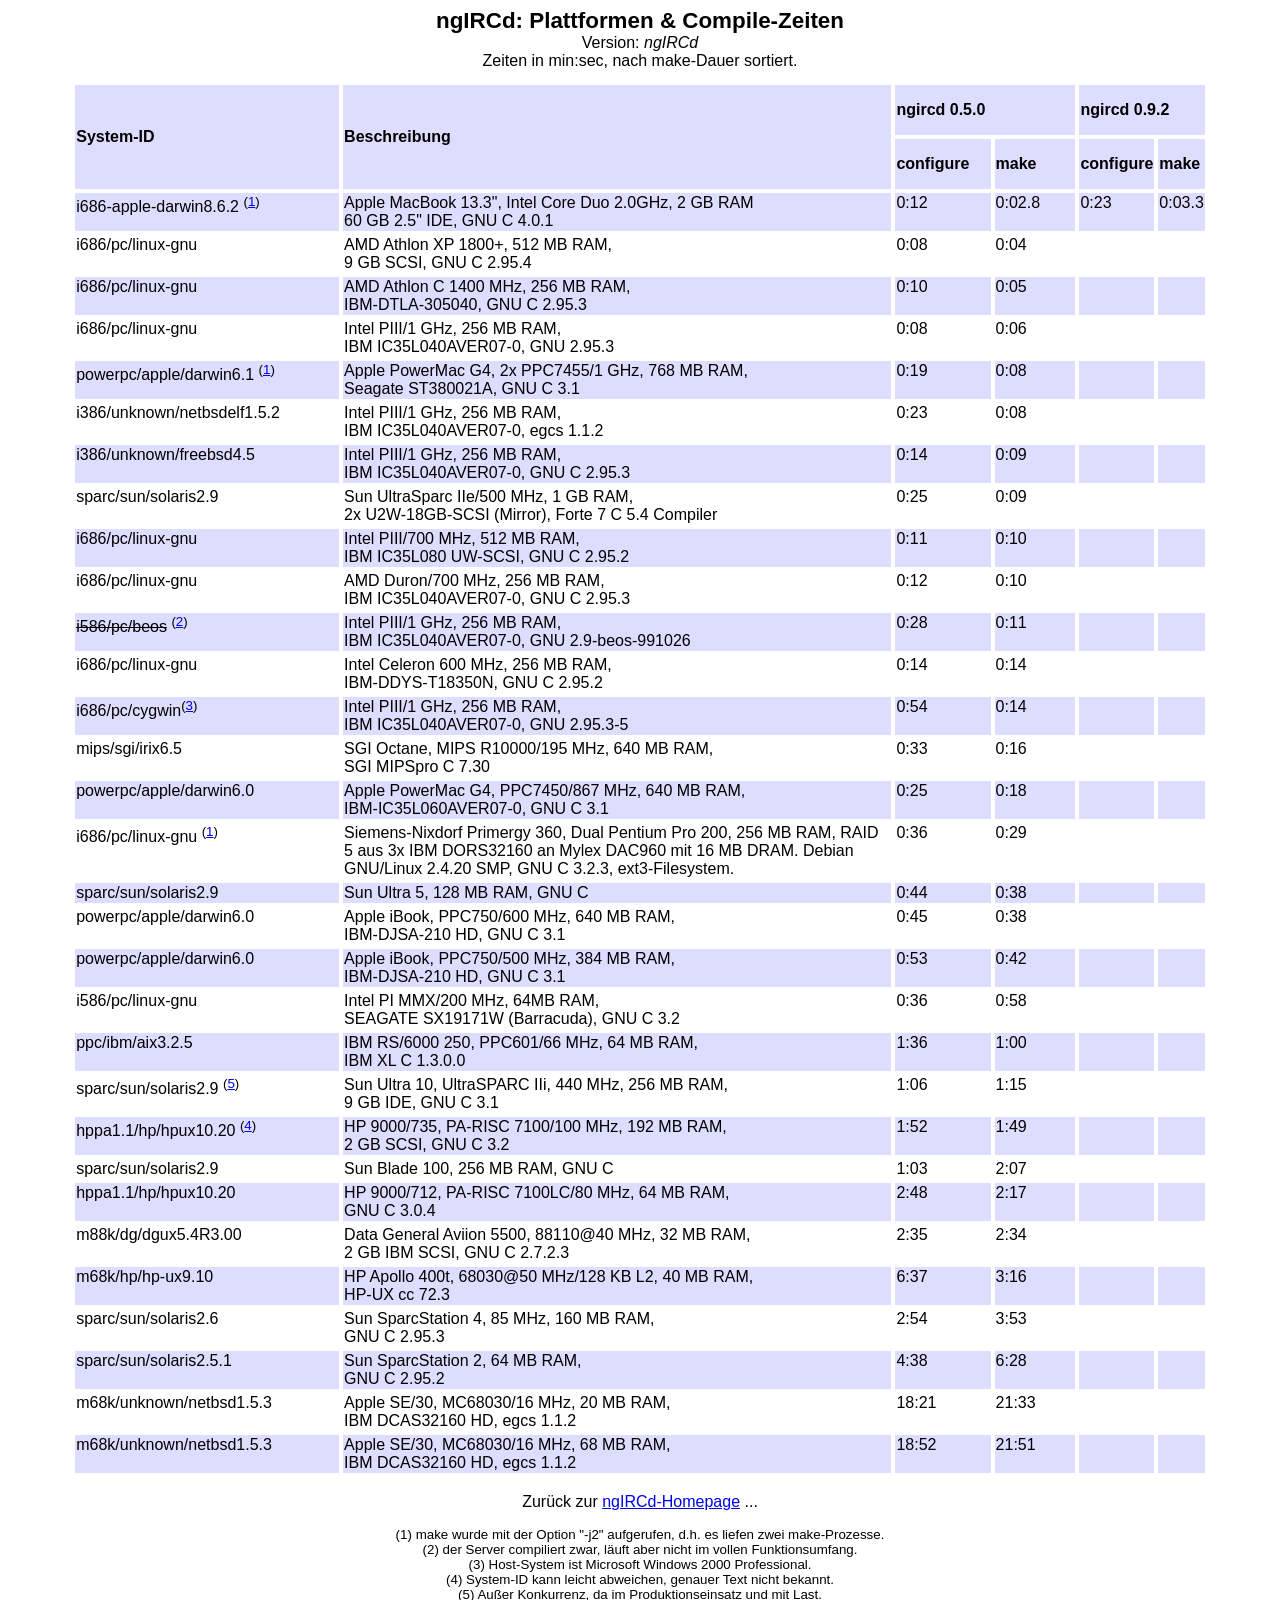
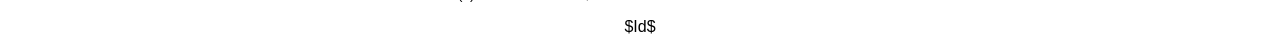
==== platforms.html @ 0ad65092 "Added footnotes, cleaned up footnotes" ====
<!DOCTYPE HTML PUBLIC "-//W3C//DTD HTML 4.01 Transitional//EN" 
"http://www.w3.org/TR/html4/loose.dtd">

<html lang="de">
<head>

	<title>ngIRCd: Platformen &amp; Compile-Zeiten</title>

	<meta http-equiv="content-type" content="text/html; charset=ISO-8859-1">
	<meta http-equiv="content-language" content="de">
	<meta name="author" content="Alexander Barton">
	<meta name="author-email" content="alex@arthur.ath.cx">
	<meta name="MSSmartTagsPreventParsing" content="TRUE">
	<link rel="author" href="mailto:alex@arthur.ath.cx" title="E-Mail an Alex">
	<meta name="description" content="Vom ngIRCd unterst&uuml;tzte Plattformen, configure- und make-Zeiten">
	<meta http-equiv="Content-Script-Type" content="text/javascript">
	<style type="text/css">
	  body {
		font-family: "Lucida Grande", Verdana, Arial, Helvetica, sans-serif;
	  }
  
	  caption {
		caption-side: top;
		margin-bottom: 0.7em;
	  }
  
	  caption span {
	  	font-size: 140%;
		font-weight: bold;
	  }
  
	  td {
		  vertical-align: top;
	  }

	  th {
		  text-align: left;
		  line-height: 3em;
	  }
  
  
	  .light td,th {
		  background-color: rgb(221, 221, 255);
	  }
  
	  .dark td {
		  background-color: rgb(180, 180, 255);
	  }

	  .white td {
	  	  background-color: white;
	  }
  
	  </style>
</head>

<body>

<table summary="System, Beschreibung, configure- und make-Zeiten" width="90%" cellspacing="4" align="center">
<colgroup>
<col width="25%">
<col width="58%">
<col width="9%">
<col width="8%">
</colgroup>
	<caption><span>ngIRCd: Plattformen &amp; Compile-Zeiten</span><br>
	Version: <em>ngIRCd</em><br>Zeiten in min:sec, nach make-Dauer sortiert.
	</caption>
	<thead>
	
	<tr class="light">
	    <th rowspan="2">System-ID</th>
		<th rowspan="2">Beschreibung</th>
		<th colspan="2">ngircd 0.5.0</th>
		<th colspan="2">ngircd 0.9.2</th>
	</tr>
	<tr class="light">
		<th>configure</th>
		<th>make</th>
		<th>configure</th>
		<th>make</th>
	</tr>
	</thead>

	<tbody>
	<tr class="light" onMouseOver="this.className='dark'" onMouseOut="this.className='light'">
		<td>i686-apple-darwin8.6.2 <sup>(<a href="#make-j2">1</a>)</sup></td>
		<td>Apple MacBook 13.3&quot;, Intel Core Duo 2.0GHz, 2 GB RAM<br>
		60 GB 2.5&quot; IDE, GNU C 4.0.1
		</td>
		<td>0:12</td>
		<td>0:02.8</td>
		<td>0:23</td>
		<td>0:03.3</td>
	</tr>	

	<tr onMouseOver="this.className='dark'" onMouseOut="this.className='white'">
		<td>i686/pc/linux-gnu</td>
		<td>AMD Athlon XP 1800+, 512 MB RAM,<br>
		9 GB SCSI, GNU C 2.95.4
		</td>
		<td>0:08</td>
		<td>0:04</td>
		<td></td>
		<td></td>
	</tr>
	
	<tr class="light" onMouseOver="this.className='dark'" onMouseOut="this.className='light'">
		<td>i686/pc/linux-gnu</td>
		<td>AMD Athlon C 1400 MHz, 256  MB RAM,<br>
		IBM-DTLA-305040, GNU C 2.95.3</td>
		<td>0:10</td>
		<td>0:05</td>
		<td></td>
		<td></td>
	</tr>
	
	<tr onMouseOver="this.className='dark'" onMouseOut="this.className='white'">
		<td> i686/pc/linux-gnu<br>
		</td>
		<td> Intel PIII/1 GHz, 256 MB RAM,<br>
		IBM IC35L040AVER07-0, GNU 2.95.3<br>
		</td>
		<td>0:08</td>
		<td>0:06</td>
		<td></td>
		<td></td>
	</tr>
	
	<tr class="light" onMouseOver="this.className='dark'" onMouseOut="this.className='light'">
		<td>powerpc/apple/darwin6.1 <sup>(<a href="#make-j2">1</a>)</sup></td>
		<td>Apple PowerMac G4, 2x PPC7455/1 GHz, 768 MB RAM,<br>
		Seagate ST380021A, GNU C 3.1<br>
		</td>
		<td>0:19</td>
		<td>0:08</td>
		<td></td>
		<td></td>
	</tr>
	
	<tr onMouseOver="this.className='dark'" onMouseOut="this.className='white'">
		<td>i386/unknown/netbsdelf1.5.2<br>
		</td>
		<td>Intel PIII/1 GHz, 256 MB RAM,<br>
		IBM IC35L040AVER07-0, egcs 1.1.2</td>
		<td>0:23</td>
		<td>0:08</td>
		<td></td>
		<td></td>
	</tr>
	
	<tr class="light" onMouseOver="this.className='dark'" onMouseOut="this.className='light'">
		<td> i386/unknown/freebsd4.5<br>
		</td>
		<td> Intel PIII/1 GHz, 256 MB RAM,<br>
		IBM IC35L040AVER07-0, GNU C 2.95.3</td>
		<td> 0:14</td>
		<td> 0:09</td>
		<td></td>
		<td></td>
	</tr>
	
	<tr onMouseOver="this.className='dark'" onMouseOut="this.className='white'">
		<td>sparc/sun/solaris2.9<br>
		</td>
		<td>Sun UltraSparc IIe/500 MHz, 1 GB RAM,<br>
		2x U2W-18GB-SCSI (Mirror), Forte 7 C 5.4 Compiler<br>
		</td>
		<td>0:25</td>
		<td>0:09</td>
		<td></td>
		<td></td>
	</tr>
	
	<tr class="light" onMouseOver="this.className='dark'" onMouseOut="this.className='light'">
		<td>i686/pc/linux-gnu
		</td>
		<td>Intel PIII/700 MHz, 512 MB RAM,<br>
		IBM IC35L080 UW-SCSI, GNU C 2.95.2
		</td>
		<td>0:11</td>
		<td>0:10</td>
		<td></td>
		<td></td>
	</tr>
	
	<tr onMouseOver="this.className='dark'" onMouseOut="this.className='white'">
		<td>i686/pc/linux-gnu<br>
		</td>
		<td>AMD  Duron/700 MHz, 256 MB RAM,<br>
		IBM IC35L040AVER07-0, GNU C 2.95.3
		</td>
		<td>0:12</td>
		<td>0:10</td>
		<td></td>
		<td></td>
	</tr>
	
	<tr class="light" onMouseOver="this.className='dark'" onMouseOut="this.className='light'">
		<td><span style="text-decoration: line-through;">i586/pc/beos</span> <sup>(<a href="#notrun">2</a>)</sup></td>
		<td>Intel PIII/1 GHz, 256 MB RAM,<br>
		IBM IC35L040AVER07-0, GNU 2.9-beos-991026</td>
		<td>0:28</td>
		<td>0:11</td>
		<td></td>
		<td></td>
	</tr>
	
	<tr onMouseOver="this.className='dark'" onMouseOut="this.className='white'">
		<td>i686/pc/linux-gnu<br>
		</td>
		<td>Intel   Celeron 600 MHz, 256  MB RAM,<br>
		IBM-DDYS-T18350N, GNU C 2.95.2
		</td>
		<td>0:14</td>
		<td>0:14</td>
		<td></td>
		<td></td>
	</tr>
	
	<tr class="light" onMouseOver="this.className='dark'" onMouseOut="this.className='light'">
		<td>i686/pc/cygwin<sup>(<a href="#w2khost">3</a>)</sup><br>
		</td>
		<td>Intel PIII/1 GHz, 256 MB RAM,<br>
		IBM IC35L040AVER07-0, GNU 2.95.3-5</td>
		<td>0:54</td>
		<td>0:14</td>
		<td></td>
		<td></td>
	</tr>
	
	<tr onMouseOver="this.className='dark'" onMouseOut="this.className='white'">
		<td>mips/sgi/irix6.5</td>
		<td>SGI Octane, MIPS R10000/195  MHz, 640 MB RAM,<br>
		SGI MIPSpro C 7.30</td>
		<td>0:33</td>
		<td>0:16</td>
		<td></td>
		<td></td>
	</tr>
	
	<tr class="light" onMouseOver="this.className='dark'" onMouseOut="this.className='light'">
		<td>powerpc/apple/darwin6.0</td>
		<td>Apple PowerMac G4, PPC7450/867 MHz,   640  MB RAM,<br>
		IBM-IC35L060AVER07-0, GNU C 3.1
		</td>
		<td>0:25</td>
		<td>0:18</td>
		<td></td>
		<td></td>
	</tr>
	
	<tr onMouseOver="this.className='dark'" onMouseOut="this.className='white'">
		<td>i686/pc/linux-gnu <sup>(<a href="#make-j2">1</a>)</sup><br>
		</td>
		<td>Siemens-Nixdorf Primergy 360, Dual Pentium Pro 200, 256 MB RAM, RAID 5 
		aus 3x IBM DORS32160 an Mylex DAC960 mit 16 MB DRAM. Debian GNU/Linux 
		2.4.20 SMP, GNU C 3.2.3, ext3-Filesystem.</td>
		<td>0:36</td>
		<td>0:29 <!-- nur ein make-Prozess: 0:55 --></td>
		<td></td>
		<td></td>
	</tr>
	
	<tr class="light" onMouseOver="this.className='dark'" onMouseOut="this.className='light'">
		<td>sparc/sun/solaris2.9<br>
		</td>
		<td>Sun Ultra  5, 128 MB RAM, GNU C </td>
		<td>0:44</td>
		<td>0:38</td>
		<td></td>
		<td></td>
	</tr>
	
	<tr onMouseOver="this.className='dark'" onMouseOut="this.className='white'">
		<td > powerpc/apple/darwin6.0 </td>
		<td > Apple iBook, PPC750/600 MHz, 640 MB RAM,<br>
		IBM-DJSA-210 HD, GNU C 3.1</td>
		<td>0:45</td>
		<td>0:38</td>
		<td></td>
		<td></td>
	</tr>
	
	<tr class="light" onMouseOver="this.className='dark'" onMouseOut="this.className='light'">
		<td> powerpc/apple/darwin6.0<br>
		</td>
		<td>Apple iBook, PPC750/500 MHz,&nbsp;384 MB RAM,<br>
		IBM-DJSA-210 HD, GNU C 3.1</td>
		<td>0:53</td>
		<td>0:42</td>
		<td></td>
		<td></td>
	</tr>
	
	<tr onMouseOver="this.className='dark'" onMouseOut="this.className='white'">
		<td>i586/pc/linux-gnu</td>
		<td>Intel PI MMX/200 MHz, 64MB RAM,<br>
		SEAGATE SX19171W (Barracuda), GNU C 3.2
		</td>
		<td>0:36</td>
		<td>0:58</td>
		<td></td>
		<td></td>
	</tr>
	
	<tr class="light" onMouseOver="this.className='dark'" onMouseOut="this.className='light'">
		<td>ppc/ibm/aix3.2.5</td>
		<td>IBM RS/6000 250, PPC601/66 MHz, 64 MB RAM, <br>
		IBM XL C 1.3.0.0 </td>
		<td>1:36</td>
		<td>1:00</td>
		<td></td>
		<td></td>
	</tr>
	
	<tr onMouseOver="this.className='dark'" onMouseOut="this.className='white'">
		<td>sparc/sun/solaris2.9 <sup>(<a href="#loaded">5</a>)</sup>
		</td>
		<td>Sun Ultra 10, UltraSPARC IIi, 440 MHz, 256 MB RAM,<br>
		9 GB IDE, GNU C 3.1 </td>
		<td>1:06</td>
		<td>1:15</td>
		<td></td>
		<td></td>
	</tr>
	
	<tr class="light" onMouseOver="this.className='dark'" onMouseOut="this.className='light'">
		<td>hppa1.1/hp/hpux10.20 <sup>(<a 
		href="http://arthur.ath.cx/%7Ealex/ngircd/platforms.html#guessedid">4</a>)</sup>
		</td>
		<td>HP 9000/735,  PA-RISC 7100/100 MHz, 192 MB RAM,<br>
		2 GB SCSI, GNU C 3.2
		</td>
		<td>1:52</td>
		<td>1:49</td>
		<td></td>
		<td></td>
	</tr>
	
	<tr onMouseOver="this.className='dark'" onMouseOut="this.className='white'">
		<td>sparc/sun/solaris2.9
		</td>
		<td>Sun Blade 100, 256 MB RAM, GNU C
		</td>
		<td>1:03</td>
		<td>2:07</td>
		<td></td>
		<td></td>
	</tr>
	
	<tr class="light" onMouseOver="this.className='dark'" onMouseOut="this.className='light'">
		<td> hppa1.1/hp/hpux10.20</td>
		<td> HP  9000/712, PA-RISC 7100LC/80 MHz, 64 MB RAM,<br>
		GNU C 3.0.4
		</td>
		<td>2:48</td>
		<td>2:17</td>
		<td></td>
		<td></td>
	</tr>
	
	<tr onMouseOver="this.className='dark'" onMouseOut="this.className='white'">
		<td>m88k/dg/dgux5.4R3.00</td>
		<td>Data General Aviion 5500, 88110@40 MHz, 32 MB RAM,<br>
		2 GB IBM SCSI, GNU C 2.7.2.3</td>
		<td>2:35</td>
		<td>2:34</td>
		<td></td>
		<td></td>
	</tr>
	
	<tr class="light" onMouseOver="this.className='dark'" onMouseOut="this.className='light'">
		<td>m68k/hp/hp-ux9.10</td>
		<td>HP Apollo 400t, 68030@50 MHz/128 KB L2, 40 MB RAM,<br>HP-UX cc 72.3
		</td>
		<td>6:37</td>
		<td>3:16</td>
		<td></td>
		<td></td>
	</tr>
	
	<tr onMouseOver="this.className='dark'" onMouseOut="this.className='white'">
		<td> sparc/sun/solaris2.6</td>
		<td>Sun SparcStation 4, 85 MHz, 160 MB RAM,<br>GNU C 2.95.3 </td>
		<td>2:54</td>
		<td>3:53</td>
		<td></td>
		<td></td>
	</tr>
	
	<tr class="light" onMouseOver="this.className='dark'" onMouseOut="this.className='light'">
		<td>sparc/sun/solaris2.5.1</td>
		<td>Sun SparcStation 2, 64 MB RAM,<br>GNU C 2.95.2</td>
		<td>4:38</td>
		<td>6:28</td>
		<td></td>
		<td></td>
	</tr>
	
	<tr onMouseOver="this.className='dark'" onMouseOut="this.className='white'">
		<td>m68k/unknown/netbsd1.5.3</td>
		<td>Apple SE/30, MC68030/16 MHz, 20 MB RAM,<br>IBM DCAS32160 HD, egcs 1.1.2</td>
		<td>18:21</td>
		<td>21:33</td>
		<td></td>
		<td></td>
	</tr>
	
	<tr class="light" onMouseOver="this.className='dark'" onMouseOut="this.className='light'">
		<td>m68k/unknown/netbsd1.5.3</td>
		<td>Apple SE/30, MC68030/16 MHz, 68 MB RAM,<br>IBM DCAS32160 HD, egcs 1.1.2</td>
		<td>18:52</td>
		<td>21:51</td>
		<td></td>
		<td></td>
	</tr>
	</tbody>
</table>

<div style="text-align: center;">
<p>
Zur&uuml;ck zur <a href="http://arthur.ath.cx/%7Ealex/ngircd/index.html">ngIRCd-Homepage</a> ...
</p>

<p>
<small>
(<a name="make-j2">1</a>) make wurde mit der Option &quot;-j2&quot; aufgerufen, d.h. es liefen zwei make-Prozesse.<br>
(<a name="notrun">2</a>) der Server compiliert zwar, l&auml;uft aber nicht im vollen Funktionsumfang.<br>
(<a name="w2khost">3</a>) Host-System ist Microsoft Windows 2000 Professional.</small><small><br>
(<a name="guessedid">4</a>) System-ID kann leicht abweichen, genauer Text nicht bekannt.<br>
(<a name="loaded">5</a>) Au&szlig;er Konkurrenz, da im Produktionseinsatz und mit Last.<br>
</small>
</p>

<p>$Id$</p>
</div>
</body>
</html>
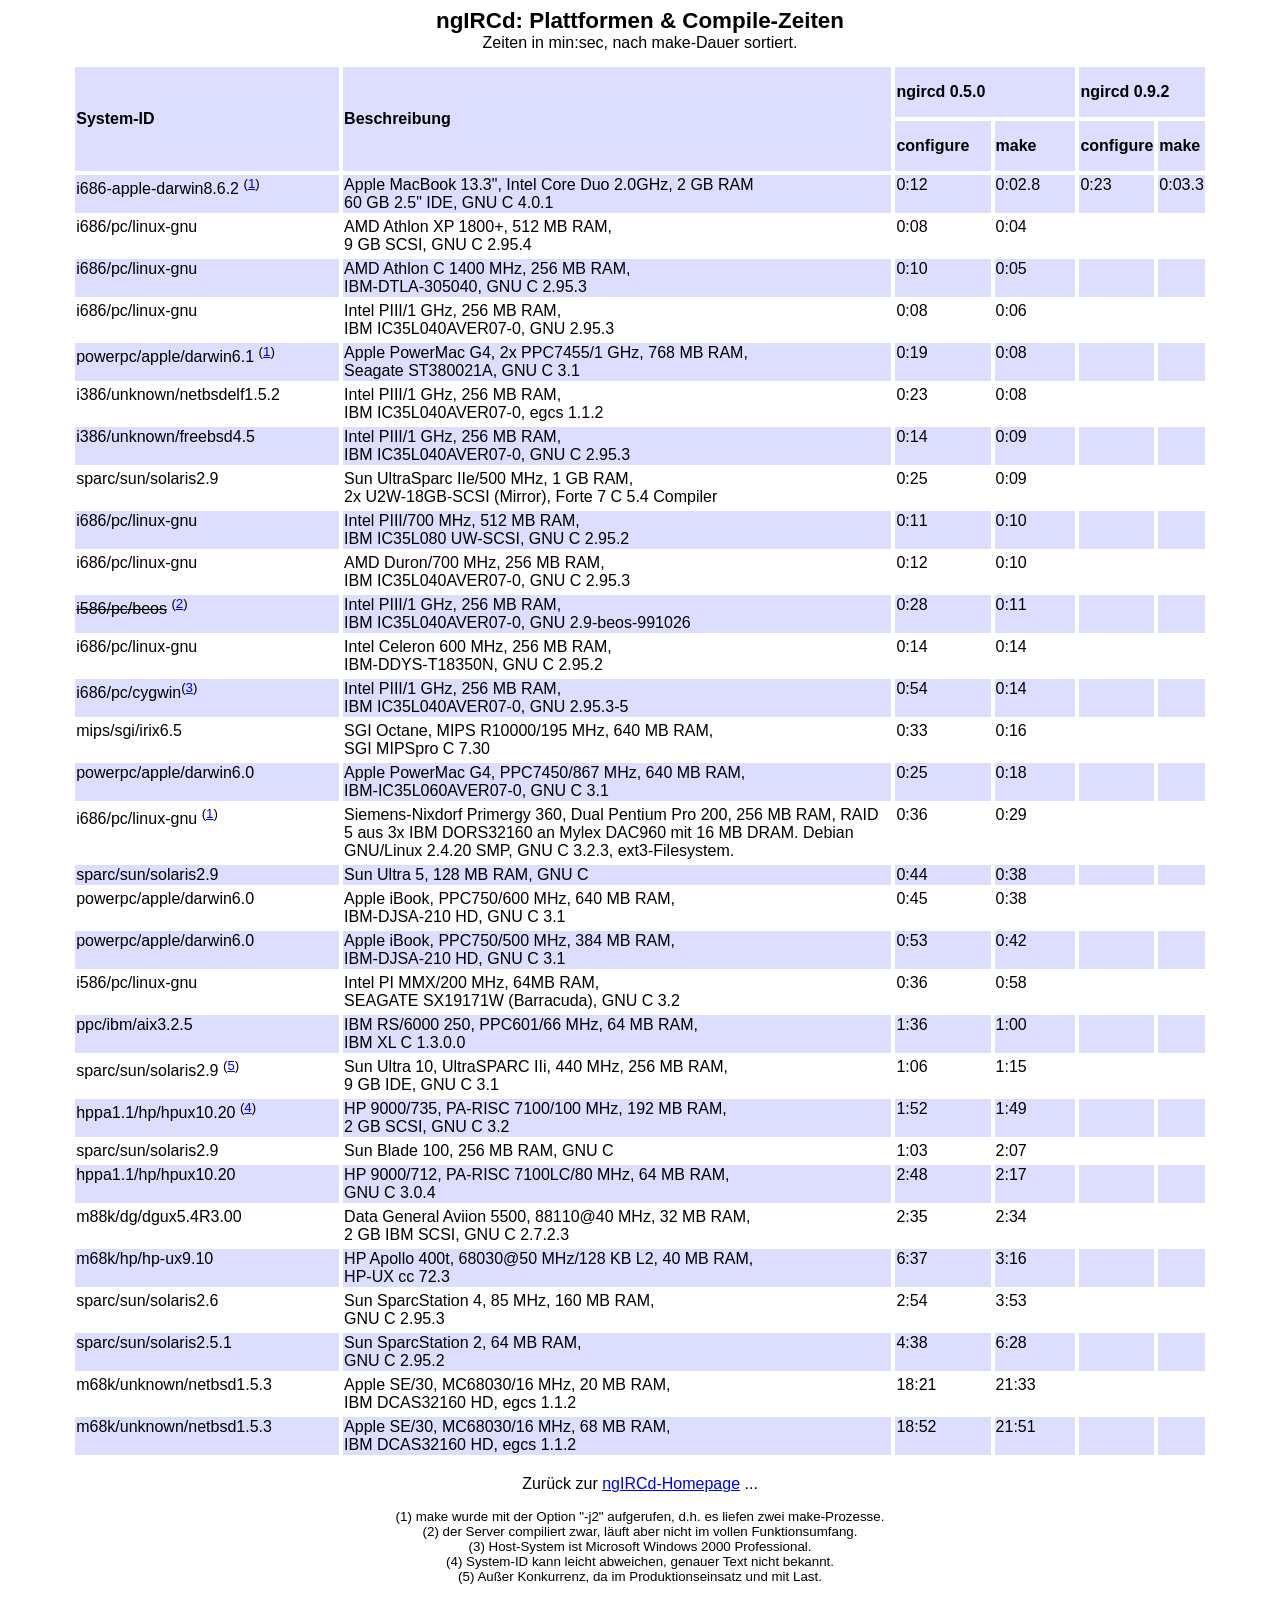
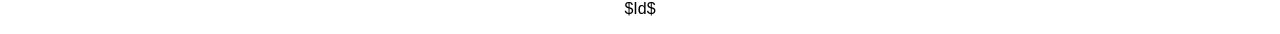
==== commit da4a9c85: "Removed version tagline" ====
--- a/platforms.html
+++ b/platforms.html
@@ -64,7 +64,7 @@
 <col width="8%">
 </colgroup>
 	<caption><span>ngIRCd: Plattformen &amp; Compile-Zeiten</span><br>
-	Version: <em>ngIRCd</em><br>Zeiten in min:sec, nach make-Dauer sortiert.
+	Zeiten in min:sec, nach make-Dauer sortiert.
 	</caption>
 	<thead>
 	
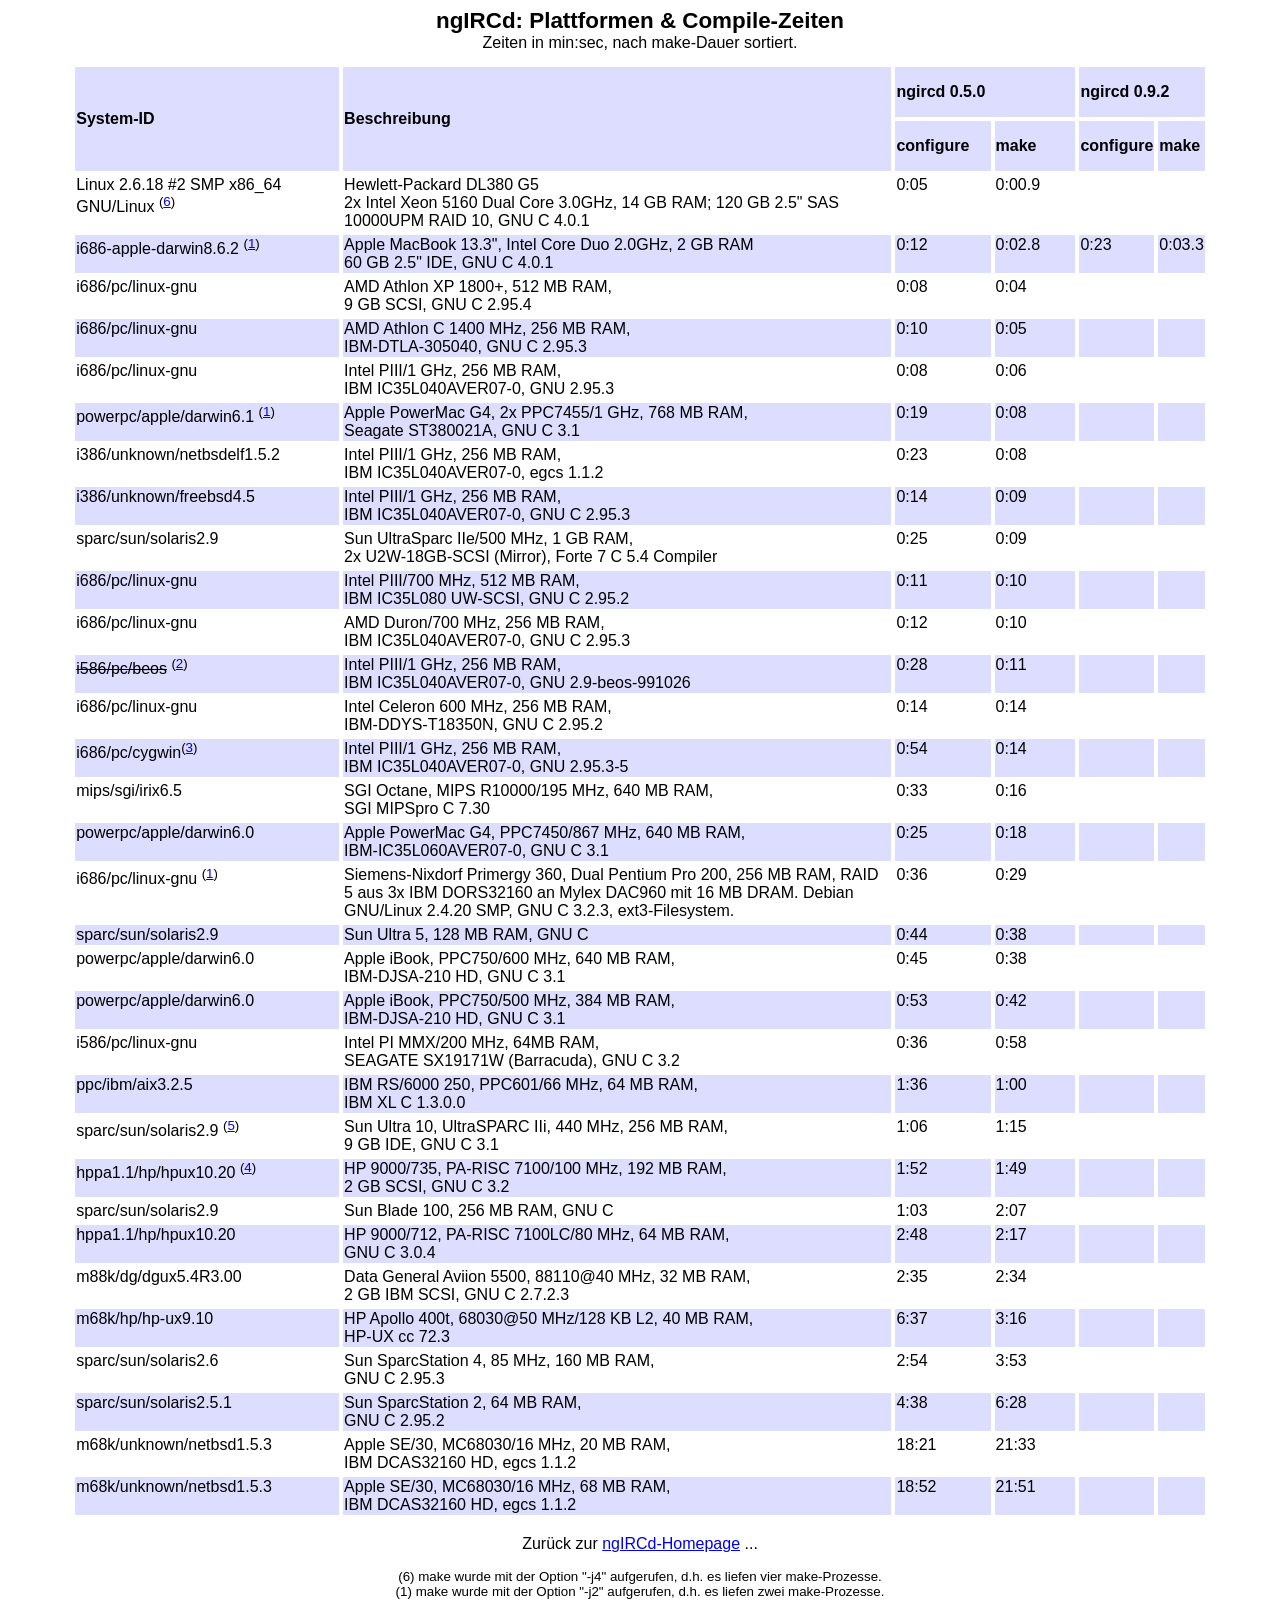
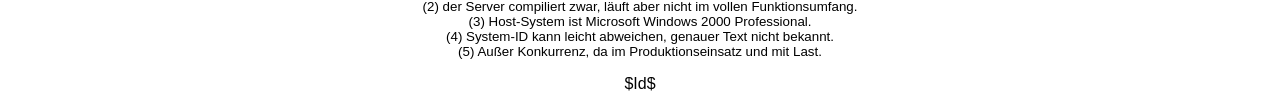
==== commit 3acb456a: "Updated platforms.html, from G�tz." ====
--- a/platforms.html
+++ b/platforms.html
@@ -83,6 +83,17 @@
 	</thead>
 
 	<tbody>
+	<tr onMouseOver="this.className='dark'" onMouseOut="this.className='white'">
+		<td>Linux 2.6.18 #2 SMP x86_64 GNU/Linux <sup>(<a href="#make-j4">6</a>)</sup></td>
+		<td>Hewlett-Packard DL380 G5<br>2x Intel Xeon 5160 Dual Core 3.0GHz, 14 GB RAM;
+		120 GB 2.5&quot; SAS 10000UPM RAID 10, GNU C 4.0.1
+		</td>
+		<td>0:05</td>
+		<td>0:00.9</td>
+		<td></td>
+		<td></td>
+	</tr>
+
 	<tr class="light" onMouseOver="this.className='dark'" onMouseOut="this.className='light'">
 		<td>i686-apple-darwin8.6.2 <sup>(<a href="#make-j2">1</a>)</sup></td>
 		<td>Apple MacBook 13.3&quot;, Intel Core Duo 2.0GHz, 2 GB RAM<br>
@@ -425,6 +436,7 @@
 
 <p>
 <small>
+(<a name="make-j4">6</a>) make wurde mit der Option &quot;-j4&quot; aufgerufen, d.h. es liefen vier make-Prozesse.<br>
 (<a name="make-j2">1</a>) make wurde mit der Option &quot;-j2&quot; aufgerufen, d.h. es liefen zwei make-Prozesse.<br>
 (<a name="notrun">2</a>) der Server compiliert zwar, l&auml;uft aber nicht im vollen Funktionsumfang.<br>
 (<a name="w2khost">3</a>) Host-System ist Microsoft Windows 2000 Professional.</small><small><br>
@@ -436,4 +448,4 @@
 <p>$Id$</p>
 </div>
 </body>
-</html>+</html>
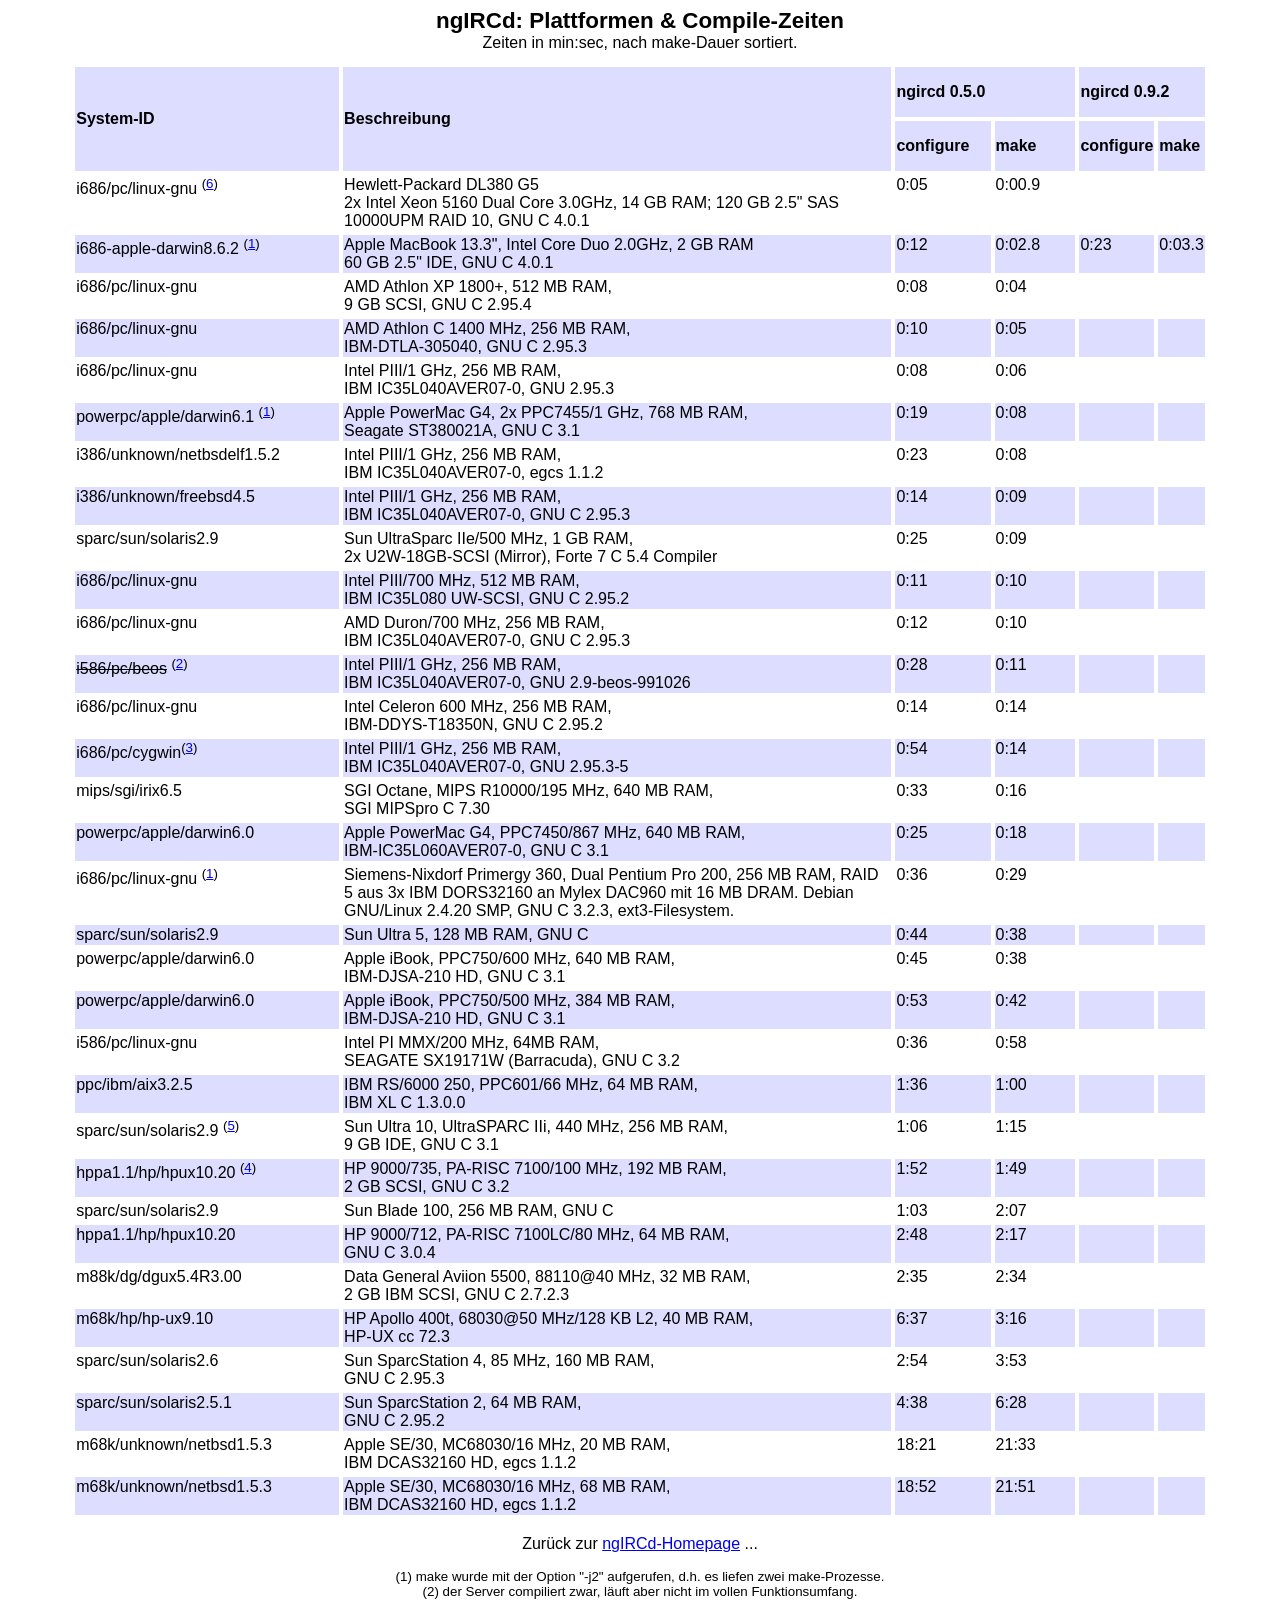
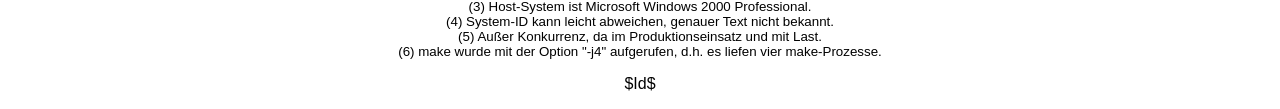
==== commit 73dd1161: "Fixed last commit: bad "system id", footnote at wrong position." ====
--- a/platforms.html
+++ b/platforms.html
@@ -84,7 +84,7 @@
 
 	<tbody>
 	<tr onMouseOver="this.className='dark'" onMouseOut="this.className='white'">
-		<td>Linux 2.6.18 #2 SMP x86_64 GNU/Linux <sup>(<a href="#make-j4">6</a>)</sup></td>
+		<td>i686/pc/linux-gnu <sup>(<a href="#make-j4">6</a>)</sup></td>
 		<td>Hewlett-Packard DL380 G5<br>2x Intel Xeon 5160 Dual Core 3.0GHz, 14 GB RAM;
 		120 GB 2.5&quot; SAS 10000UPM RAID 10, GNU C 4.0.1
 		</td>
@@ -436,12 +436,12 @@
 
 <p>
 <small>
-(<a name="make-j4">6</a>) make wurde mit der Option &quot;-j4&quot; aufgerufen, d.h. es liefen vier make-Prozesse.<br>
 (<a name="make-j2">1</a>) make wurde mit der Option &quot;-j2&quot; aufgerufen, d.h. es liefen zwei make-Prozesse.<br>
 (<a name="notrun">2</a>) der Server compiliert zwar, l&auml;uft aber nicht im vollen Funktionsumfang.<br>
 (<a name="w2khost">3</a>) Host-System ist Microsoft Windows 2000 Professional.</small><small><br>
 (<a name="guessedid">4</a>) System-ID kann leicht abweichen, genauer Text nicht bekannt.<br>
 (<a name="loaded">5</a>) Au&szlig;er Konkurrenz, da im Produktionseinsatz und mit Last.<br>
+(<a name="make-j4">6</a>) make wurde mit der Option &quot;-j4&quot; aufgerufen, d.h. es liefen vier make-Prozesse.<br>
 </small>
 </p>
 
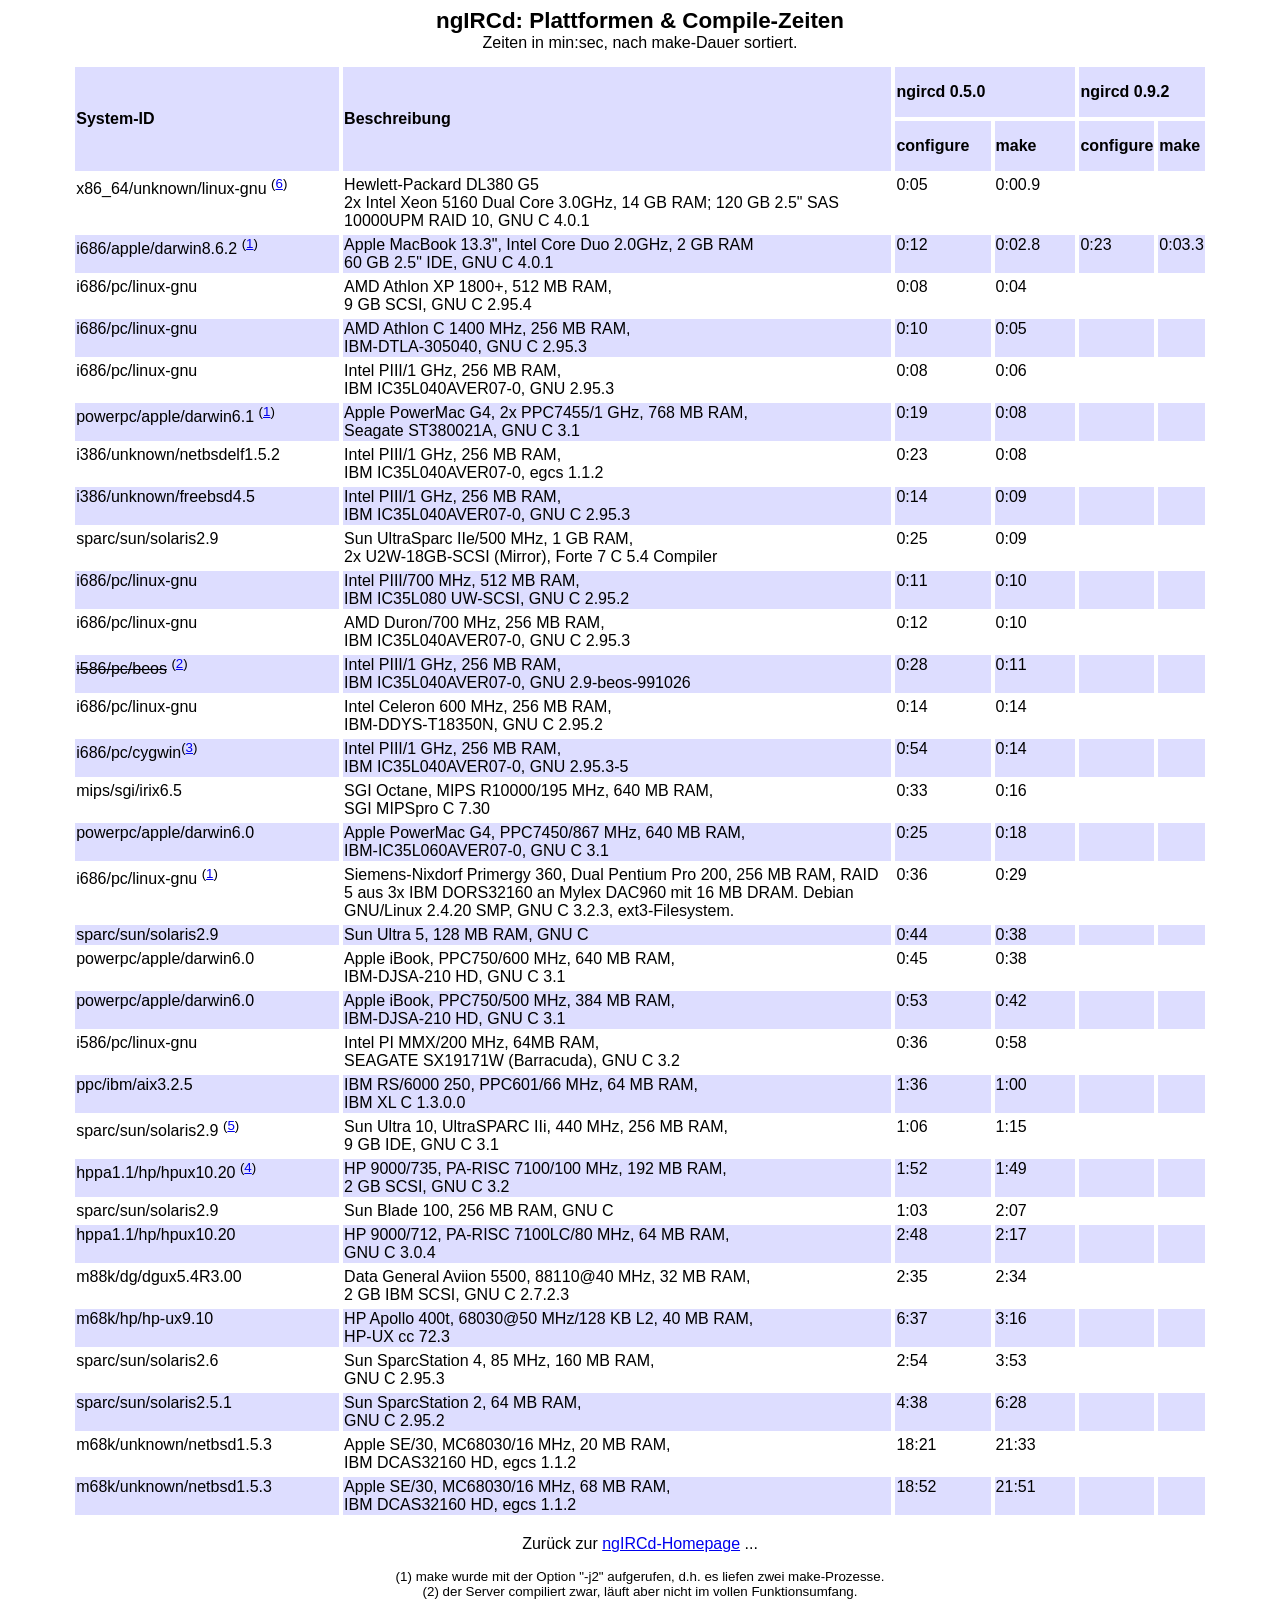
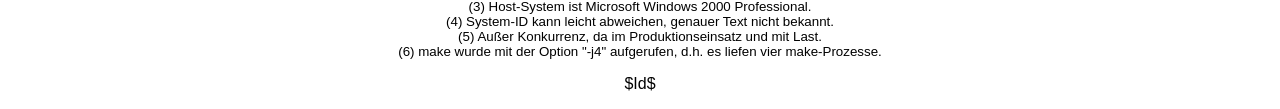
==== commit 6d9e4d48: "Fixed system signature ("x86_64-unknown-linux-gnu"); fixed delimiters." ====
--- a/platforms.html
+++ b/platforms.html
@@ -84,7 +84,7 @@
 
 	<tbody>
 	<tr onMouseOver="this.className='dark'" onMouseOut="this.className='white'">
-		<td>i686/pc/linux-gnu <sup>(<a href="#make-j4">6</a>)</sup></td>
+		<td>x86_64/unknown/linux-gnu <sup>(<a href="#make-j4">6</a>)</sup></td>
 		<td>Hewlett-Packard DL380 G5<br>2x Intel Xeon 5160 Dual Core 3.0GHz, 14 GB RAM;
 		120 GB 2.5&quot; SAS 10000UPM RAID 10, GNU C 4.0.1
 		</td>
@@ -95,7 +95,7 @@
 	</tr>
 
 	<tr class="light" onMouseOver="this.className='dark'" onMouseOut="this.className='light'">
-		<td>i686-apple-darwin8.6.2 <sup>(<a href="#make-j2">1</a>)</sup></td>
+		<td>i686/apple/darwin8.6.2 <sup>(<a href="#make-j2">1</a>)</sup></td>
 		<td>Apple MacBook 13.3&quot;, Intel Core Duo 2.0GHz, 2 GB RAM<br>
 		60 GB 2.5&quot; IDE, GNU C 4.0.1
 		</td>
@@ -220,7 +220,7 @@
 	<tr onMouseOver="this.className='dark'" onMouseOut="this.className='white'">
 		<td>i686/pc/linux-gnu<br>
 		</td>
-		<td>Intel   Celeron 600 MHz, 256  MB RAM,<br>
+		<td>Intel Celeron 600 MHz, 256  MB RAM,<br>
 		IBM-DDYS-T18350N, GNU C 2.95.2
 		</td>
 		<td>0:14</td>
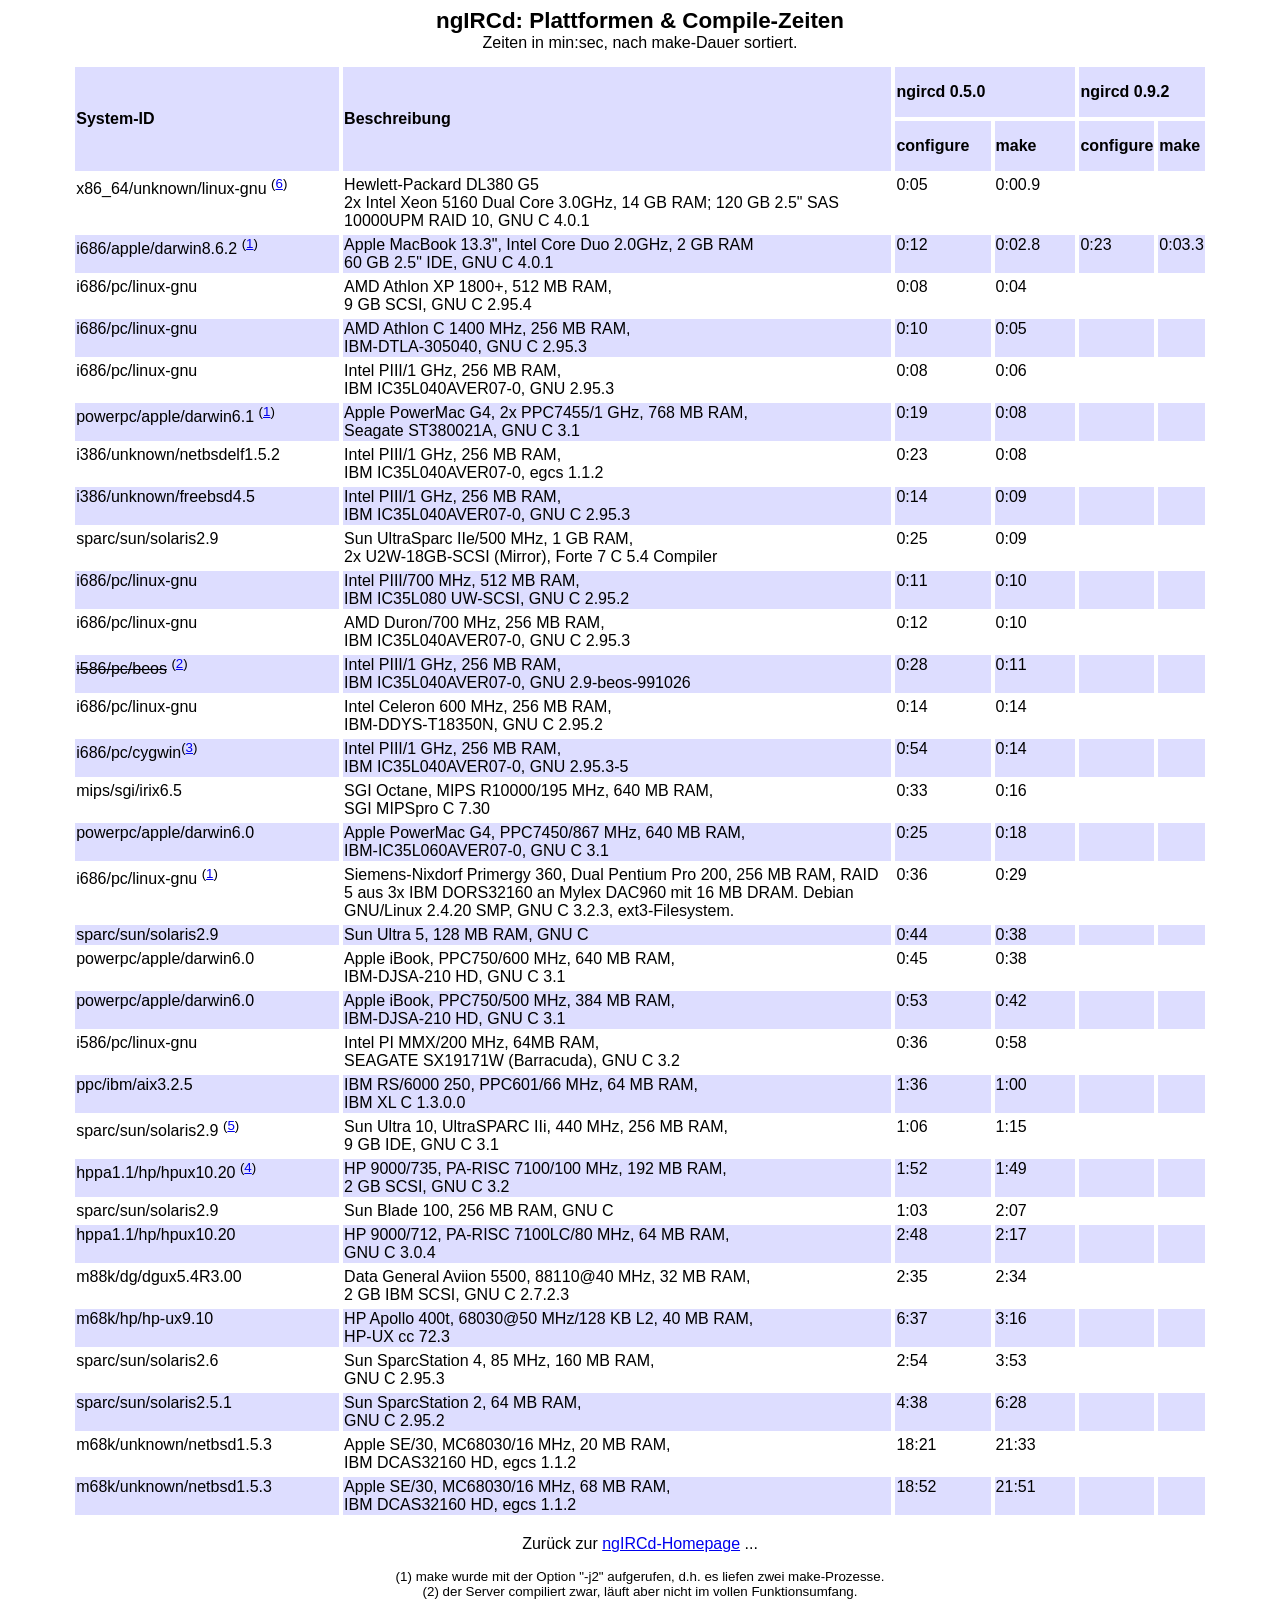
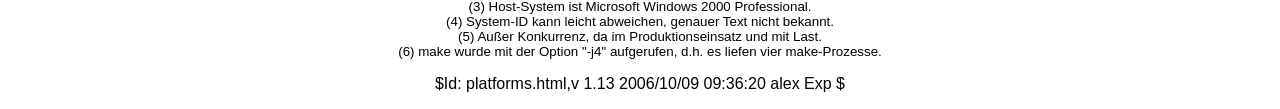
==== commit b55c571b: "ngIRCd Release 13, new website." ====
--- a/platforms.html
+++ b/platforms.html
@@ -445,7 +445,7 @@
 </small>
 </p>
 
-<p>$Id$</p>
+<p>$Id: platforms.html,v 1.13 2006/10/09 09:36:20 alex Exp $</p>
 </div>
 </body>
 </html>
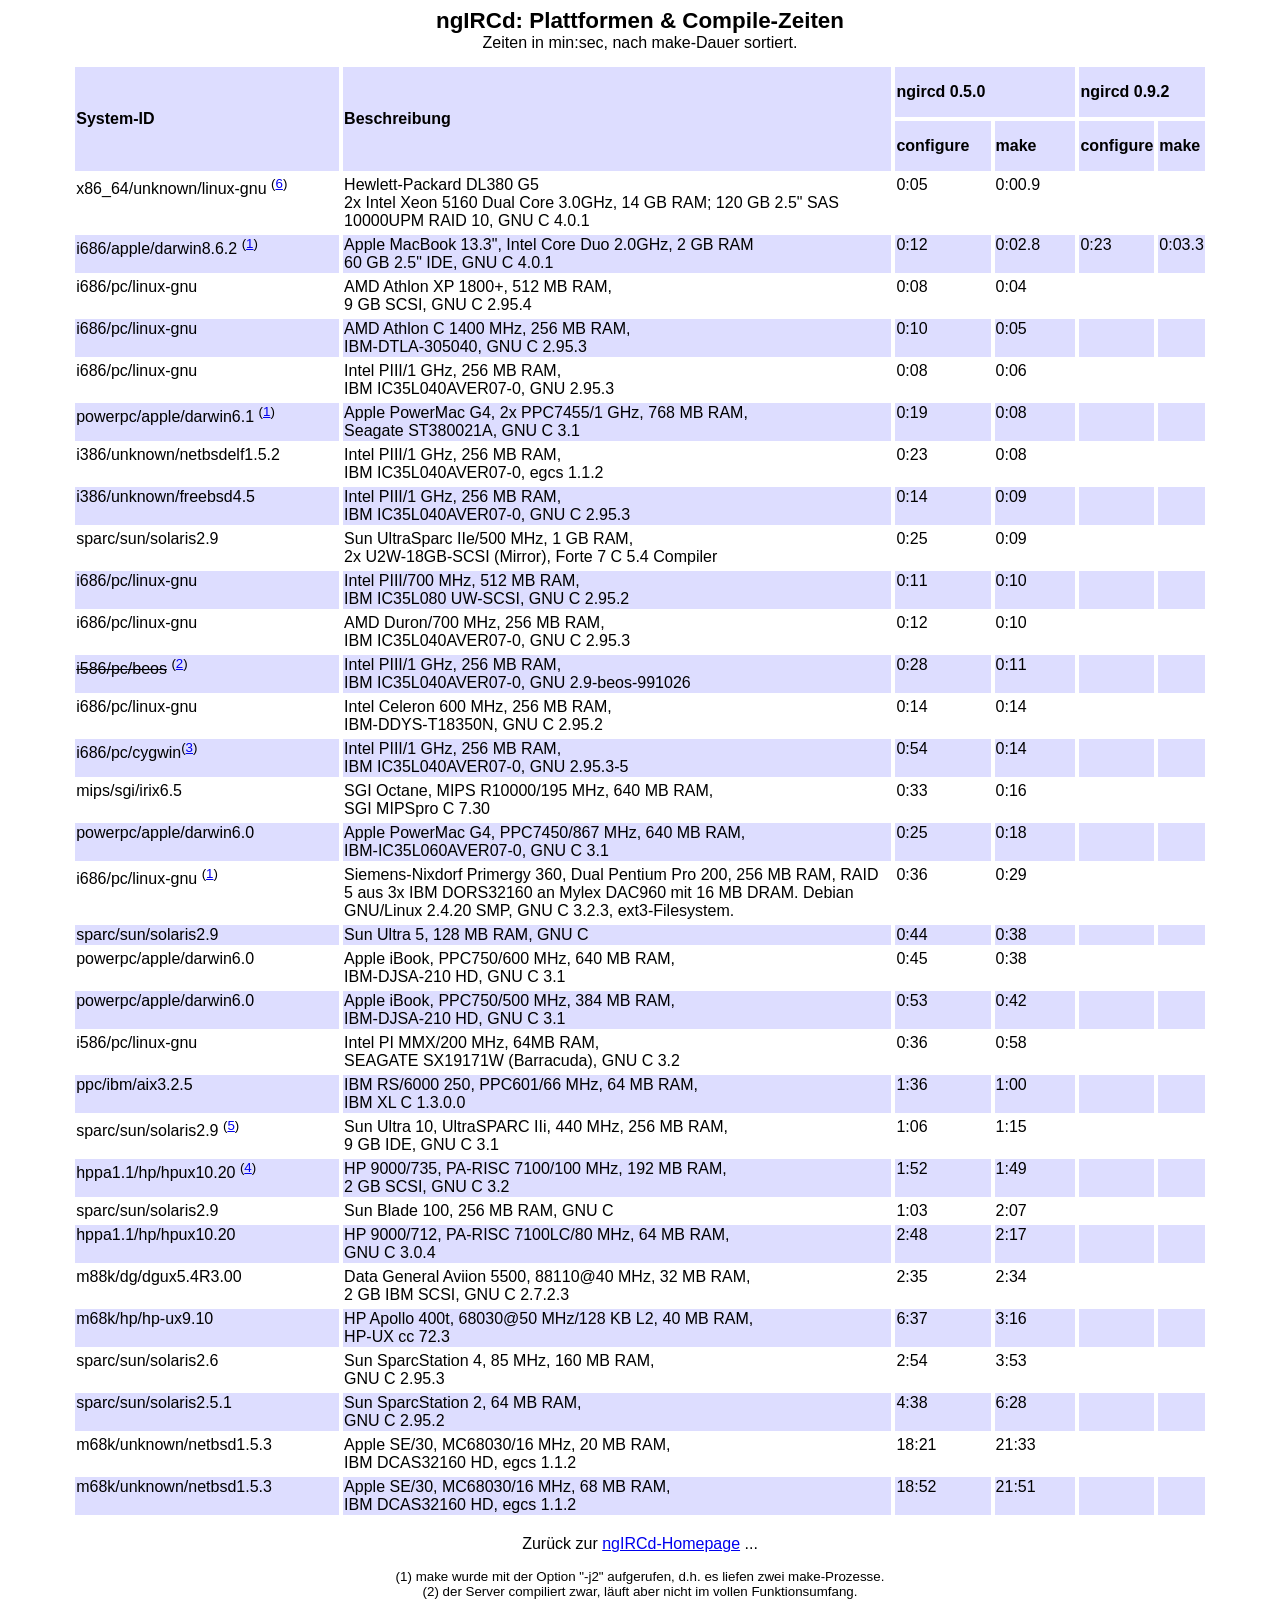
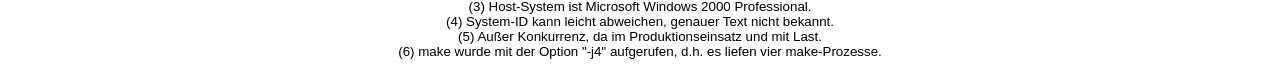
==== commit 3864b3d0: "platforms.html: Update homepage link" ====
--- a/platforms.html
+++ b/platforms.html
@@ -431,7 +431,7 @@
 
 <div style="text-align: center;">
 <p>
-Zur&uuml;ck zur <a href="http://arthur.ath.cx/%7Ealex/ngircd/index.html">ngIRCd-Homepage</a> ...
+Zur&uuml;ck zur <a href="http://ngircd.barton.de/">ngIRCd-Homepage</a> ...
 </p>
 
 <p>
@@ -445,7 +445,6 @@
 </small>
 </p>
 
-<p>$Id: platforms.html,v 1.13 2006/10/09 09:36:20 alex Exp $</p>
 </div>
 </body>
 </html>
